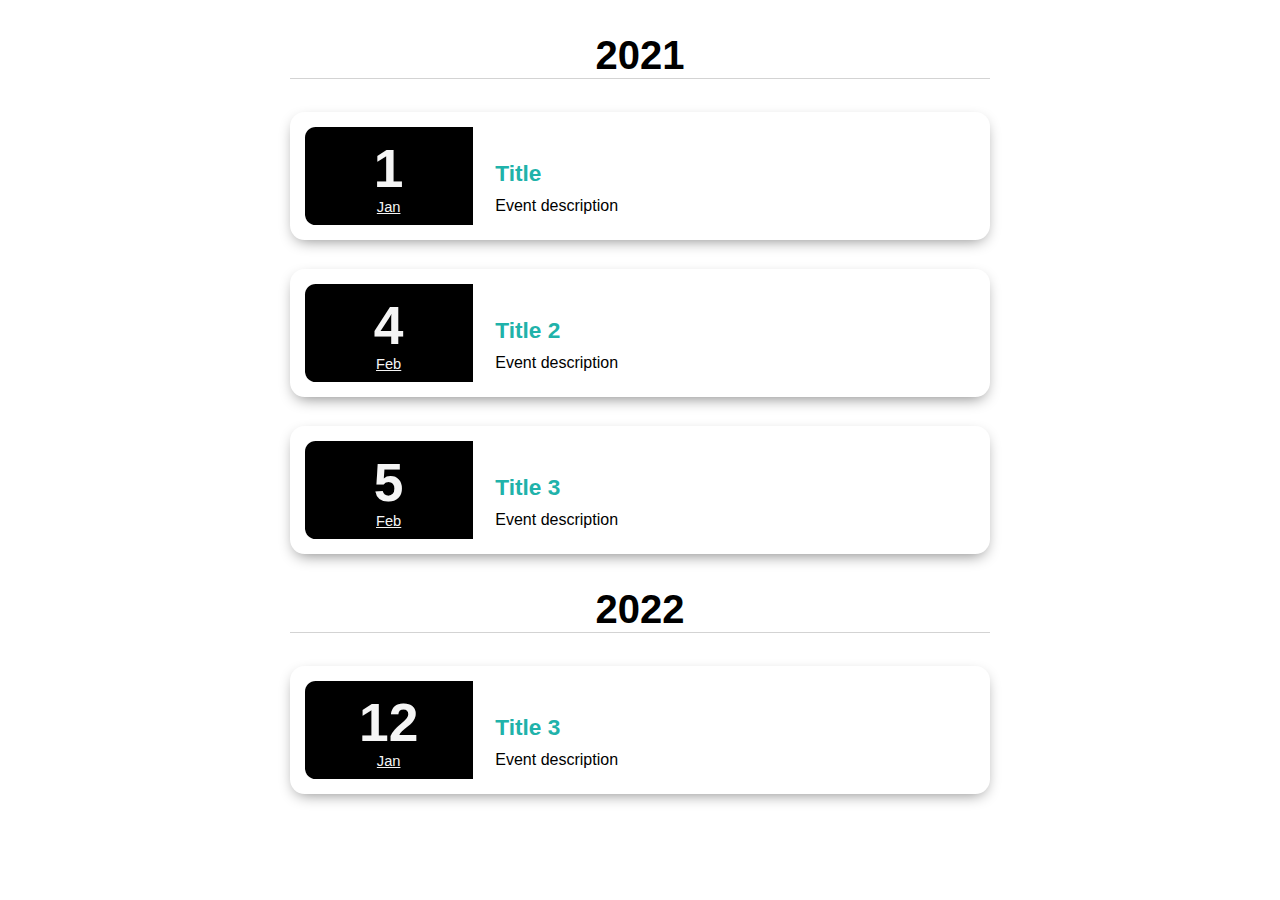
==== calendar.html @ 820924e7 "Copy from the Repl.it website" ====
<!DOCTYPE html>
<html>
  <head>
    <title>Event Calendar</title>
    <link rel="stylesheet" href="style.css" />
  </head>
  <body>
  <div class="calendar-content">

  <h2 class="year">2021</h2>

  <div class="calendar">
    <div class="calendar-info">
      <div class="calendar-day">
          <div class="day">1</div>
          <div class="month">Jan</div>
          </div>
        </div>

  <div class="calendar-event">
    <h2 class="calendar-title">Title</h2>
      <div class="calendar-details">
      Event description
      </div>
    </div>
  </div>

  <div class="calendar">
    <div class="calendar-info">
      <div class="calendar-day">
        <div class="day">4</div>
          <div class="month">Feb</div>
          </div>
        </div>

    <div class="calendar-event">
      <h2 class="calendar-title">Title 2</h2>
        <div class="calendar-details">
        Event description
        </div>
      </div>
    </div>
    
  <div class="calendar">
    <div class="calendar-info">
      <div class="calendar-day">
        <div class="day">5</div>
          <div class="month">Feb</div>
          </div>
        </div>

    <div class="calendar-event">
      <h2 class="calendar-title">Title 3</h2>
        <div class="calendar-details">
        Event description
        </div>
      </div>
    </div>
  <h2 class="year">2022</h2>

 <div class="calendar">
    <div class="calendar-info">
      <div class="calendar-day">
        <div class="day">12</div>
          <div class="month">Jan</div>
          </div>
        </div>

    <div class="calendar-event">
      <h2 class="calendar-title">Title 3</h2>
        <div class="calendar-details">
        Event description
        </div>
      </div>
    </div>
    
  </body>
</html>
---- style.css ----
.calendar-content {
  font-family: Arial, Helvetica, sans-serif;
  margin: 0 auto; 
  max-width: 525pt; }


.calendar-content h2.year {
  border-bottom: .75pt solid lightgray; 
  font-size: 30pt;
  text-align: center; }


.calendar-content .calendar {
  box-shadow: 0 4pt 11pt -4pt grey;
  border-radius: 11pt;
  display: flex;
  margin: 22pt 0; 
  padding: 11pt; }

.calendar .calendar-info {
  align-items: center;
  background: black;
  border-radius: 8pt 0 0 8pt;
  color: whitesmoke;
  display: flex;
  font-weight: bold;
  justify-content: center; 
  min-width: 52pt;
  padding: 8pt 37pt;
  text-align: center; }

.calendar .calendar-info .day {
  font-size: 40pt; }

.calendar .calendar-info .month {
  font-size: 11pt;
  font-weight: lighter;
  text-decoration: underline; }

.calendar .calendar-event {
  display: flex;
  flex-direction: column;
  justify-content: center;
  padding: 0 17pt; }


.calendar .calendar-event h2.calendar-title {
  color: lightseagreen;
  font-size: 17pt;
  margin: 17pt 0 8pt 0;
 }

.submission-content {
  font-family: Arial, Helvetica, sans-serif;
  margin: 0 auto; 
  max-width: 525pt; }


.submission-content h2.submission-title {
  border-bottom: .75pt solid lightgray; 
  font-size: 30pt;
  text-align: center; }


.submission-content .submission-name {
  display: flex;
  margin: 20pt 0; }

.submission-content .submission-name textarea {
  width: 200pt;
}

.submission-content .submission-suggest {
  display: flex;
  margin: 20pt 0; 
  height: 100pt;
  
  }
.submission-content .submission-suggest textarea {
  width: 200pt;

}
  .submission-content .submission-tags {
  display: flex;
  margin: 20pt 0; }

.submission-content .submission-tags textarea {
  width: 200pt;

}

.submission .submitButton input[type= "submit" ]{
  border: 0pt;
  padding: 10pt;
  text-align: center;
  font-weight: bold;
  border-radius: 20pt;
}

.poll-box  {
  width: 200pt;
  display: inline-block;

}

.pollDesc pollName {

  width: 400pt;
  height: 200pt;

}

.newPoll  {
  border: 0pt;
  float: center;
  padding: 10pt;
  text-align: center;
  font-weight: bold;
  border-radius: 20pt;
}


#addToMe h2.createdPolls{
  border-bottom: .75pt solid lightgray; 
  font-size: 30pt;
  text-align: center; 
}



.suggestions-content {
  font-family: Arial, Helvetica, sans-serif;
  margin: 0 auto; 
  max-width: 525pt; }


.suggestions-content h2.head {
  border-bottom: .75pt solid lightgray; 
  font-size: 30pt;
  text-align: center; }

.suggestion {
  box-shadow: 0 4pt 11pt -4pt grey;
  border-radius: 11pt;
  display: flex;
  margin: 22pt 0; 
  padding: 11pt; }
  

.suggestion .suggestionPost h2.suggestionPost {
  color: lightseagreen;
  font-size: 17pt;
  margin: 17pt 0 8pt 0;
 }


.upvote {
  display: inline-block;
  overflow: hidden;
  width: 40px;
  height: 25px;
  cursor: pointer;
  background: url('http://i.stack.imgur.com/iqN2k.png');
  background-position: 0 -25px;
} 

.upvote.on {
  background-position: 0 2px;
}

.downvote {
  display: inline-block;
  overflow: hidden;
  width: 40px;
  height: 25px;
  cursor: pointer;
  background: url('https://i.imgur.com/ZNY5IZc.png');

  background-position: 0 -25px;
} 

.downvote.on {
  background-position: 0 2px;
}
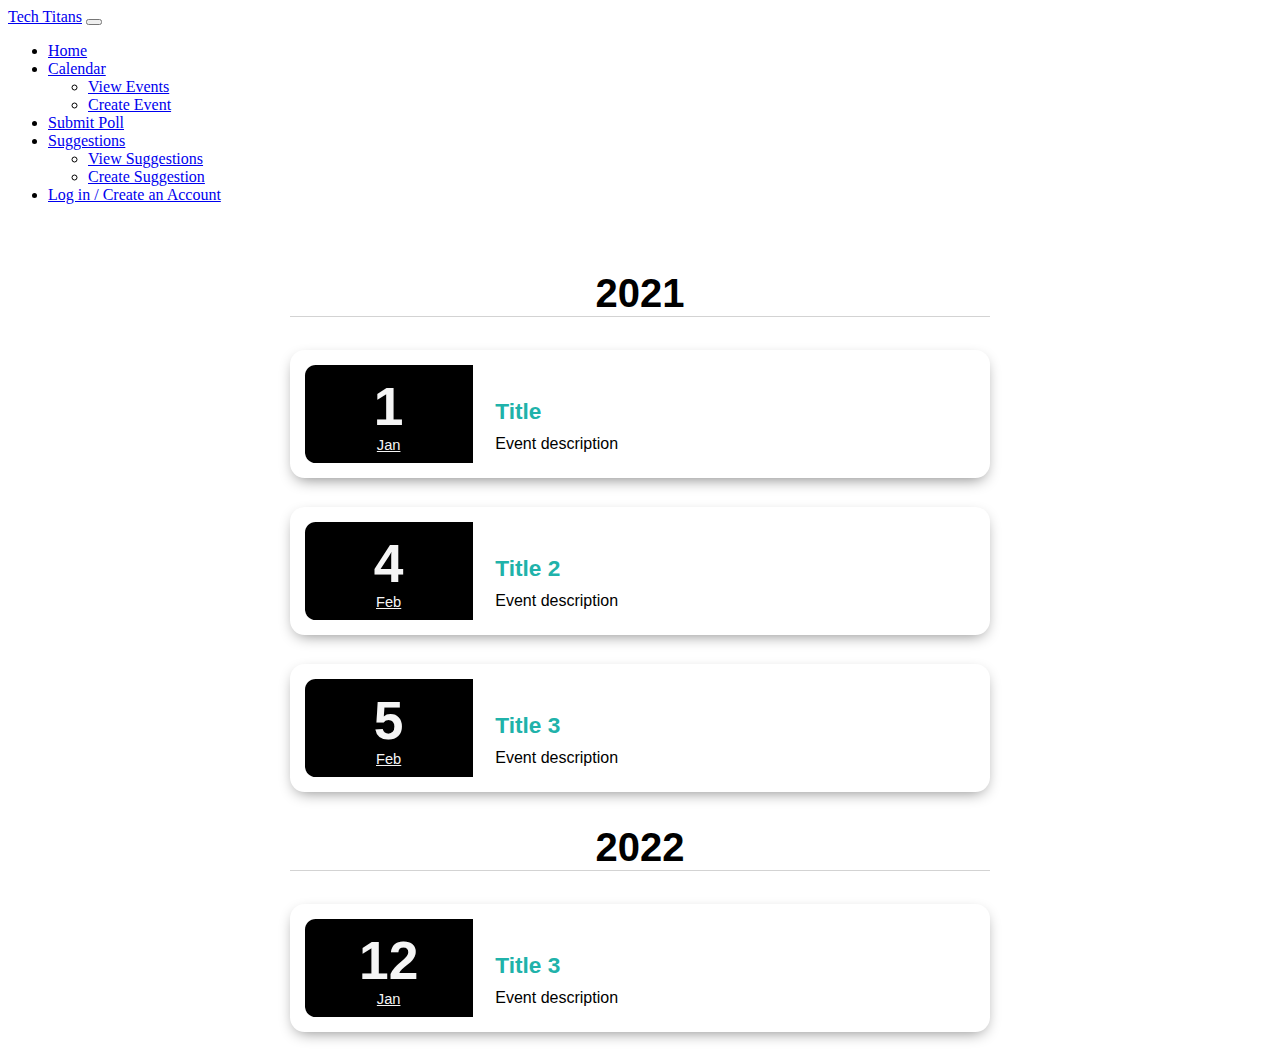
==== commit 9bb4432a: "Added Nav Bar" ====
--- a/calendar.html
+++ b/calendar.html
@@ -1,78 +1,135 @@
 <!DOCTYPE html>
 <html>
-  <head>
-    <title>Event Calendar</title>
-    <link rel="stylesheet" href="style.css" />
-  </head>
-  <body>
+
+<head>
+  <!-- Required meta tags -->
+  <meta charset="utf-8">
+  <meta name="viewport" content="width=device-width, initial-scale=1">
+
+  <!-- Bootstrap CSS -->
+  <link href="https://cdn.jsdelivr.net/npm/bootstrap@5.0.0-beta2/dist/css/bootstrap.min.css" rel="stylesheet"
+    integrity="sha384-BmbxuPwQa2lc/FVzBcNJ7UAyJxM6wuqIj61tLrc4wSX0szH/Ev+nYRRuWlolflfl" crossorigin="anonymous">
+
+  <nav class="navbar navbar-expand-lg navbar-dark bg-dark">
+    <div class="container-fluid">
+      <a class="navbar-brand" href="#">Tech Titans</a>
+      <button class="navbar-toggler" type="button" data-bs-toggle="collapse" data-bs-target="#navbarNavDropdown"
+        aria-controls="navbarNavDropdown" aria-expanded="false" aria-label="Toggle navigation">
+        <span class="navbar-toggler-icon"></span>
+      </button>
+      <div class="collapse navbar-collapse" id="navbarNavDropdown">
+        <ul class="navbar-nav">
+          <li class="nav-item">
+            <a class="nav-link" href="index.html">Home</a>
+          </li>
+          <li class="nav-item dropdown">
+            <a class="nav-link dropdown-toggle" href="#" id="navbarDropdownMenuLink" role="button"
+              data-bs-toggle="dropdown" aria-expanded="false">
+              Calendar
+            </a>
+            <ul class="dropdown-menu" aria-labelledby="navbarDropdownMenuLink">
+              <li><a class="dropdown-item" href="calendar.html">View Events</a></li>
+              <li><a class="dropdown-item" href="calendarEvent.html">Create Event</a></li>
+            </ul>
+          </li>
+          <li class="nav-item">
+            <a class="nav-link" href="pollSubmission.html">Submit Poll</a>
+          </li>
+          <li class="nav-item dropdown">
+            <a class="nav-link dropdown-toggle" href="#" id="navbarDropdownMenuLink" role="button"
+              data-bs-toggle="dropdown" aria-expanded="false">
+              Suggestions
+            </a>
+            <ul class="dropdown-menu" aria-labelledby="navbarDropdownMenuLink">
+              <li><a class="dropdown-item" href="suggestionList.html">View Suggestions</a></li>
+              <li><a class="dropdown-item" href="suggestionSubmission.html">Create Suggestion</a></li>
+            </ul>
+          </li>
+          <li class="nav-item" me-auto>
+            <a class="nav-link" href="createAcct.html" style="align: right;">Log in / Create an Account</a>
+          </li>
+        </ul>
+
+      </div>
+    </div>
+  </nav>
+  <br>
+  <link rel="stylesheet" href="style.css" />
+</head>
+
+<body>
   <div class="calendar-content">
 
-  <h2 class="year">2021</h2>
+    <h2 class="year">2021</h2>
 
-  <div class="calendar">
-    <div class="calendar-info">
-      <div class="calendar-day">
+    <div class="calendar">
+      <div class="calendar-info">
+        <div class="calendar-day">
           <div class="day">1</div>
           <div class="month">Jan</div>
-          </div>
         </div>
+      </div>
 
-  <div class="calendar-event">
-    <h2 class="calendar-title">Title</h2>
-      <div class="calendar-details">
-      Event description
-      </div>
-    </div>
-  </div>
-
-  <div class="calendar">
-    <div class="calendar-info">
-      <div class="calendar-day">
-        <div class="day">4</div>
-          <div class="month">Feb</div>
-          </div>
-        </div>
-
-    <div class="calendar-event">
-      <h2 class="calendar-title">Title 2</h2>
+      <div class="calendar-event">
+        <h2 class="calendar-title">Title</h2>
         <div class="calendar-details">
-        Event description
+          Event description
         </div>
       </div>
     </div>
-    
-  <div class="calendar">
-    <div class="calendar-info">
-      <div class="calendar-day">
-        <div class="day">5</div>
+
+    <div class="calendar">
+      <div class="calendar-info">
+        <div class="calendar-day">
+          <div class="day">4</div>
           <div class="month">Feb</div>
-          </div>
         </div>
+      </div>
 
-    <div class="calendar-event">
-      <h2 class="calendar-title">Title 3</h2>
+      <div class="calendar-event">
+        <h2 class="calendar-title">Title 2</h2>
         <div class="calendar-details">
-        Event description
+          Event description
         </div>
       </div>
     </div>
-  <h2 class="year">2022</h2>
 
- <div class="calendar">
-    <div class="calendar-info">
-      <div class="calendar-day">
-        <div class="day">12</div>
-          <div class="month">Jan</div>
-          </div>
+    <div class="calendar">
+      <div class="calendar-info">
+        <div class="calendar-day">
+          <div class="day">5</div>
+          <div class="month">Feb</div>
         </div>
+      </div>
 
-    <div class="calendar-event">
-      <h2 class="calendar-title">Title 3</h2>
+      <div class="calendar-event">
+        <h2 class="calendar-title">Title 3</h2>
         <div class="calendar-details">
-        Event description
+          Event description
         </div>
       </div>
     </div>
-    
-  </body>
+    <h2 class="year">2022</h2>
+
+    <div class="calendar">
+      <div class="calendar-info">
+        <div class="calendar-day">
+          <div class="day">12</div>
+          <div class="month">Jan</div>
+        </div>
+      </div>
+
+      <div class="calendar-event">
+        <h2 class="calendar-title">Title 3</h2>
+        <div class="calendar-details">
+          Event description
+        </div>
+      </div>
+    </div>
+
+    <script src="https://cdn.jsdelivr.net/npm/bootstrap@5.0.0-beta2/dist/js/bootstrap.bundle.min.js"
+      integrity="sha384-b5kHyXgcpbZJO/tY9Ul7kGkf1S0CWuKcCD38l8YkeH8z8QjE0GmW1gYU5S9FOnJ0" crossorigin="anonymous">
+    </script>
+</body>
+
 </html>